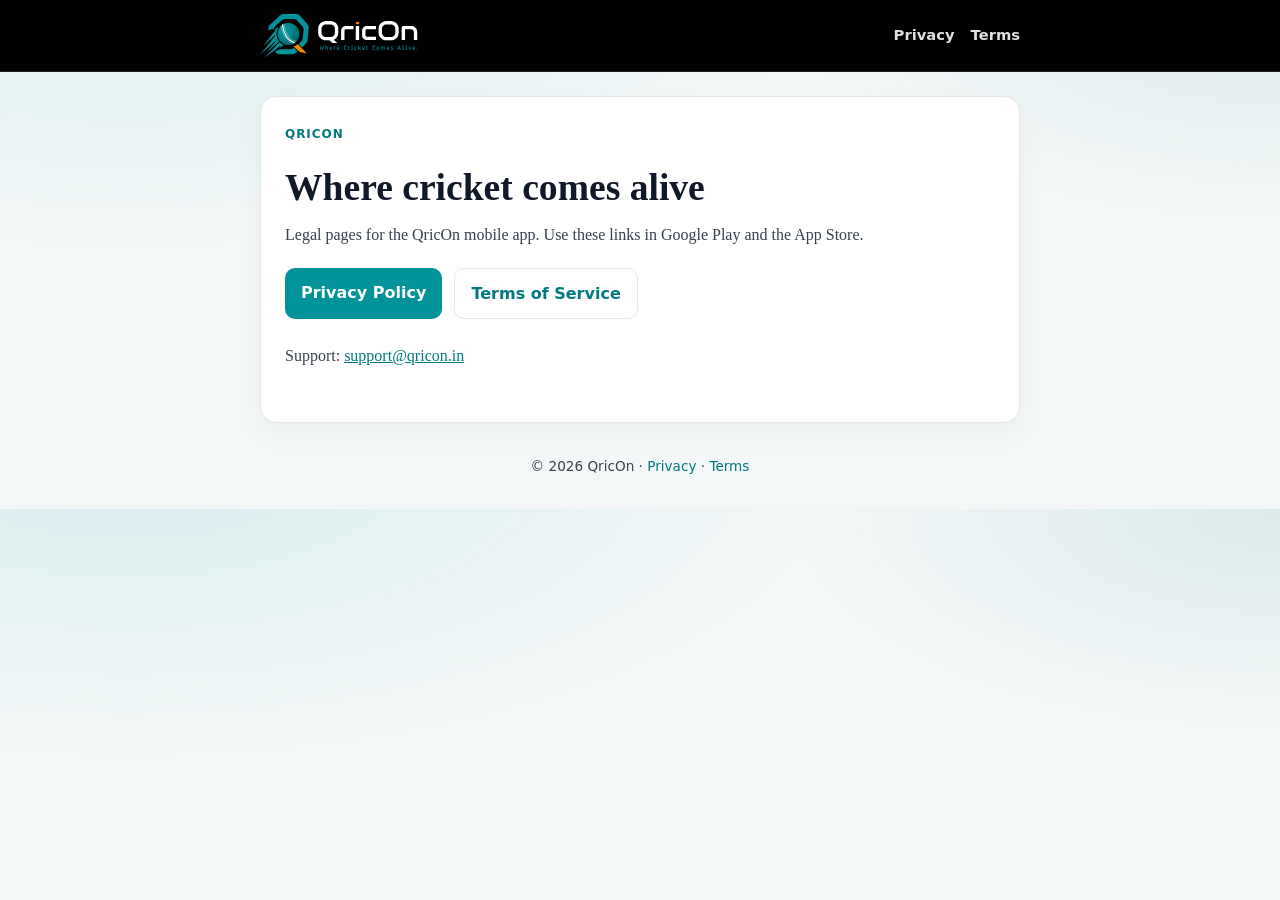
==== index.html @ 7b41e355 "privacy and terms pages" ====
<!DOCTYPE html>
<html lang="en">
  <head>
    <meta charset="utf-8" />
    <meta name="viewport" content="width=device-width, initial-scale=1" />
    <title>QricOn</title>
    <meta
      name="description"
      content="QricOn — cricket scoring, teams, and tournaments."
    />
    <link rel="stylesheet" href="styles.css" />
  </head>
  <body>
    <header class="top">
      <div class="wrap">
        <a class="brand" href="index.html" aria-label="QricOn home">
          <img class="brand-logo" src="logo.svg" alt="QricOn — Where Cricket Comes Alive" />
        </a>
        <nav>
          <a href="privacy.html">Privacy</a>
          <a href="terms.html">Terms</a>
        </nav>
      </div>
    </header>

    <main class="wrap doc home">
      <p class="eyebrow">QricOn</p>
      <h1>Where cricket comes alive</h1>
      <p>
        Legal pages for the QricOn mobile app. Use these links in Google Play and
        the App Store.
      </p>
      <div class="links">
        <a href="privacy.html">Privacy Policy</a>
        <a class="secondary" href="terms.html">Terms of Service</a>
      </div>
      <p style="margin-top: 1.5rem">
        Support:
        <a href="mailto:support@qricon.in">support@qricon.in</a>
      </p>
    </main>

    <footer class="wrap footer">
      <p>© 2026 QricOn · <a href="privacy.html">Privacy</a> · <a href="terms.html">Terms</a></p>
    </footer>
  </body>
</html>
---- styles.css ----
:root {
  --bg: #f4f7f7;
  --surface: #ffffff;
  --ink: #111827;
  --muted: #6b7280;
  --line: #e5e7eb;
  --brand: #02929a;
  --brand-dark: #027a80;
}

* {
  box-sizing: border-box;
}

body {
  margin: 0;
  font-family: Georgia, "Times New Roman", serif;
  color: var(--ink);
  background:
    radial-gradient(1200px 500px at 10% -10%, rgba(4, 168, 176, 0.12), transparent 60%),
    radial-gradient(900px 400px at 100% 0%, rgba(2, 122, 128, 0.1), transparent 55%),
    var(--bg);
  line-height: 1.65;
}

.wrap {
  width: min(760px, calc(100% - 2rem));
  margin: 0 auto;
}

.top {
  background: #000;
  color: #fff;
  padding: 0.85rem 0;
  border-bottom: 1px solid #1f1f1f;
}

.top .wrap {
  display: flex;
  align-items: center;
  justify-content: space-between;
  gap: 1rem;
}

.brand {
  display: inline-flex;
  align-items: center;
  text-decoration: none;
  line-height: 0;
}

.brand-logo {
  display: block;
  height: 44px;
  width: auto;
  max-width: min(240px, 58vw);
  object-fit: contain;
}

nav {
  display: flex;
  gap: 1rem;
  font-family: system-ui, -apple-system, sans-serif;
  font-size: 0.92rem;
  font-weight: 600;
}

nav a {
  color: rgba(255, 255, 255, 0.88);
  text-decoration: none;
}

nav a[aria-current="page"],
nav a:hover {
  color: #fff;
  text-decoration: underline;
  text-underline-offset: 3px;
}

.doc {
  background: var(--surface);
  margin-top: 1.5rem;
  margin-bottom: 2rem;
  padding: 1.75rem 1.5rem 2rem;
  border-radius: 16px;
  border: 1px solid var(--line);
  box-shadow: 0 10px 30px rgba(17, 24, 39, 0.04);
}

.eyebrow {
  margin: 0 0 0.35rem;
  font-family: system-ui, -apple-system, sans-serif;
  font-size: 0.75rem;
  font-weight: 700;
  letter-spacing: 0.08em;
  text-transform: uppercase;
  color: var(--brand-dark);
}

h1 {
  margin: 0 0 0.4rem;
  font-size: clamp(1.8rem, 4vw, 2.35rem);
  line-height: 1.2;
}

.meta {
  margin: 0 0 1.5rem;
  font-family: system-ui, -apple-system, sans-serif;
  font-size: 0.9rem;
  color: var(--muted);
}

section + section {
  margin-top: 1.35rem;
  padding-top: 1.35rem;
  border-top: 1px solid var(--line);
}

h2 {
  margin: 0 0 0.45rem;
  font-size: 1.15rem;
  font-family: system-ui, -apple-system, sans-serif;
}

p {
  margin: 0;
  color: #374151;
}

a {
  color: var(--brand-dark);
}

.footer {
  padding-bottom: 2rem;
  text-align: center;
  font-family: system-ui, -apple-system, sans-serif;
  font-size: 0.85rem;
  color: var(--muted);
}

.footer a {
  color: var(--brand-dark);
  text-decoration: none;
}

.footer a:hover {
  text-decoration: underline;
}

.home {
  text-align: left;
}

.home h1 {
  margin-bottom: 0.75rem;
}

.home p {
  margin-bottom: 1.25rem;
}

.links {
  display: flex;
  flex-wrap: wrap;
  gap: 0.75rem;
}

.links a {
  display: inline-block;
  font-family: system-ui, -apple-system, sans-serif;
  font-weight: 700;
  text-decoration: none;
  background: var(--brand);
  color: #fff;
  padding: 0.7rem 1rem;
  border-radius: 10px;
}

.links a.secondary {
  background: #fff;
  color: var(--brand-dark);
  border: 1px solid var(--line);
}
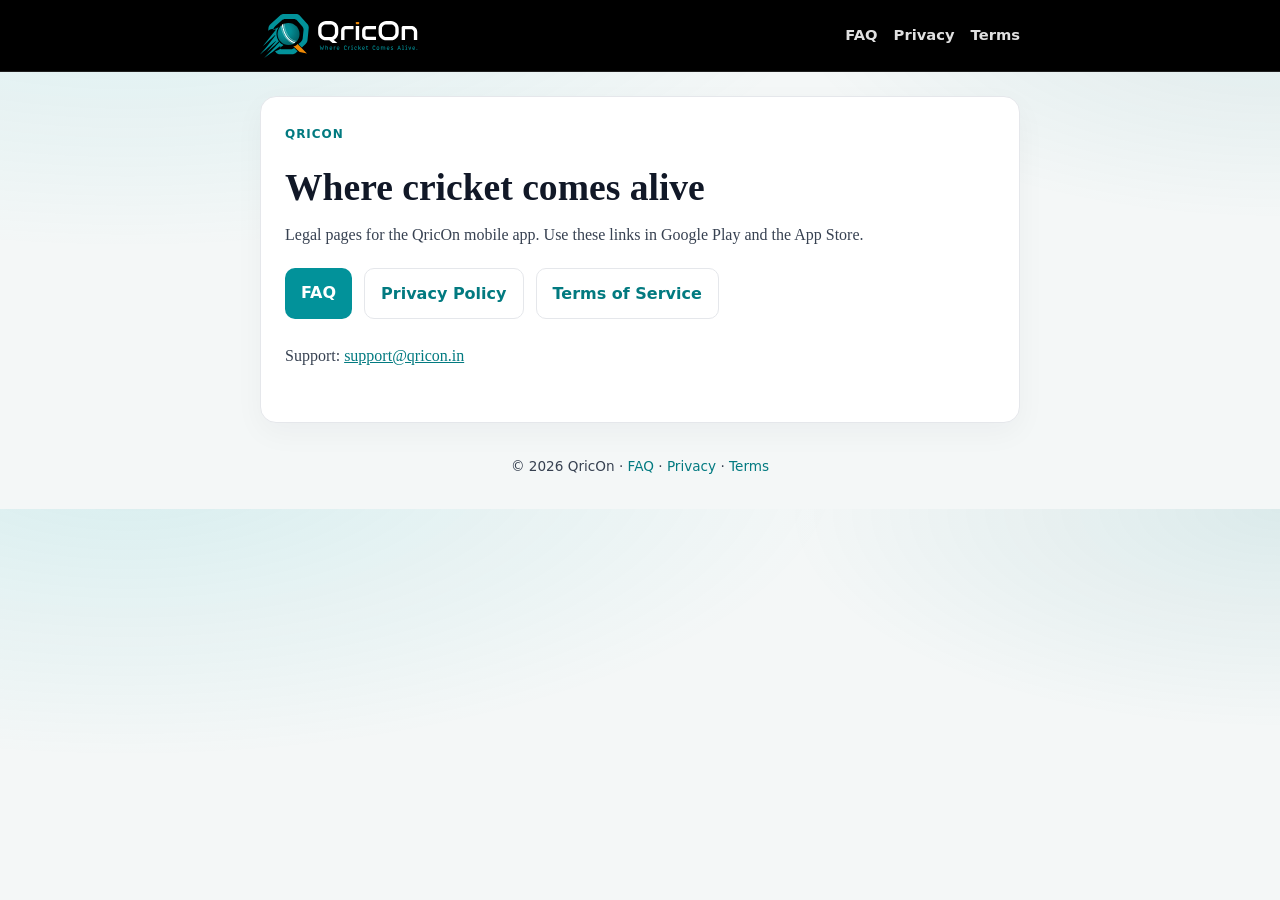
==== commit a4a80421: "added faq page" ====
--- a/index.html
+++ b/index.html
@@ -17,6 +17,7 @@
           <img class="brand-logo" src="logo.svg" alt="QricOn — Where Cricket Comes Alive" />
         </a>
         <nav>
+          <a href="faq.html">FAQ</a>
           <a href="privacy.html">Privacy</a>
           <a href="terms.html">Terms</a>
         </nav>
@@ -31,7 +32,8 @@
         the App Store.
       </p>
       <div class="links">
-        <a href="privacy.html">Privacy Policy</a>
+        <a href="faq.html">FAQ</a>
+        <a class="secondary" href="privacy.html">Privacy Policy</a>
         <a class="secondary" href="terms.html">Terms of Service</a>
       </div>
       <p style="margin-top: 1.5rem">
@@ -41,7 +43,7 @@
     </main>
 
     <footer class="wrap footer">
-      <p>© 2026 QricOn · <a href="privacy.html">Privacy</a> · <a href="terms.html">Terms</a></p>
+      <p>© 2026 QricOn · <a href="faq.html">FAQ</a> · <a href="privacy.html">Privacy</a> · <a href="terms.html">Terms</a></p>
     </footer>
   </body>
 </html>
--- a/styles.css
+++ b/styles.css
@@ -182,3 +182,52 @@
   color: var(--brand-dark);
   border: 1px solid var(--line);
 }
+
+.faq-section h2 {
+  margin-bottom: 0.75rem;
+}
+
+.faq-item {
+  border: 1px solid var(--line);
+  border-radius: 12px;
+  background: #fafafa;
+  padding: 0;
+  margin: 0 0 0.55rem;
+  overflow: hidden;
+}
+
+.faq-item summary {
+  list-style: none;
+  cursor: pointer;
+  padding: 0.85rem 1rem;
+  font-family: system-ui, -apple-system, sans-serif;
+  font-size: 0.98rem;
+  font-weight: 700;
+  color: var(--ink);
+}
+
+.faq-item summary::-webkit-details-marker {
+  display: none;
+}
+
+.faq-item summary::after {
+  content: "+";
+  float: right;
+  color: var(--muted);
+  font-weight: 600;
+}
+
+.faq-item[open] summary::after {
+  content: "–";
+}
+
+.faq-item[open] summary {
+  border-bottom: 1px solid var(--line);
+  background: #fff;
+}
+
+.faq-item p {
+  padding: 0.85rem 1rem 1rem;
+  font-size: 0.98rem;
+  background: #fff;
+}
